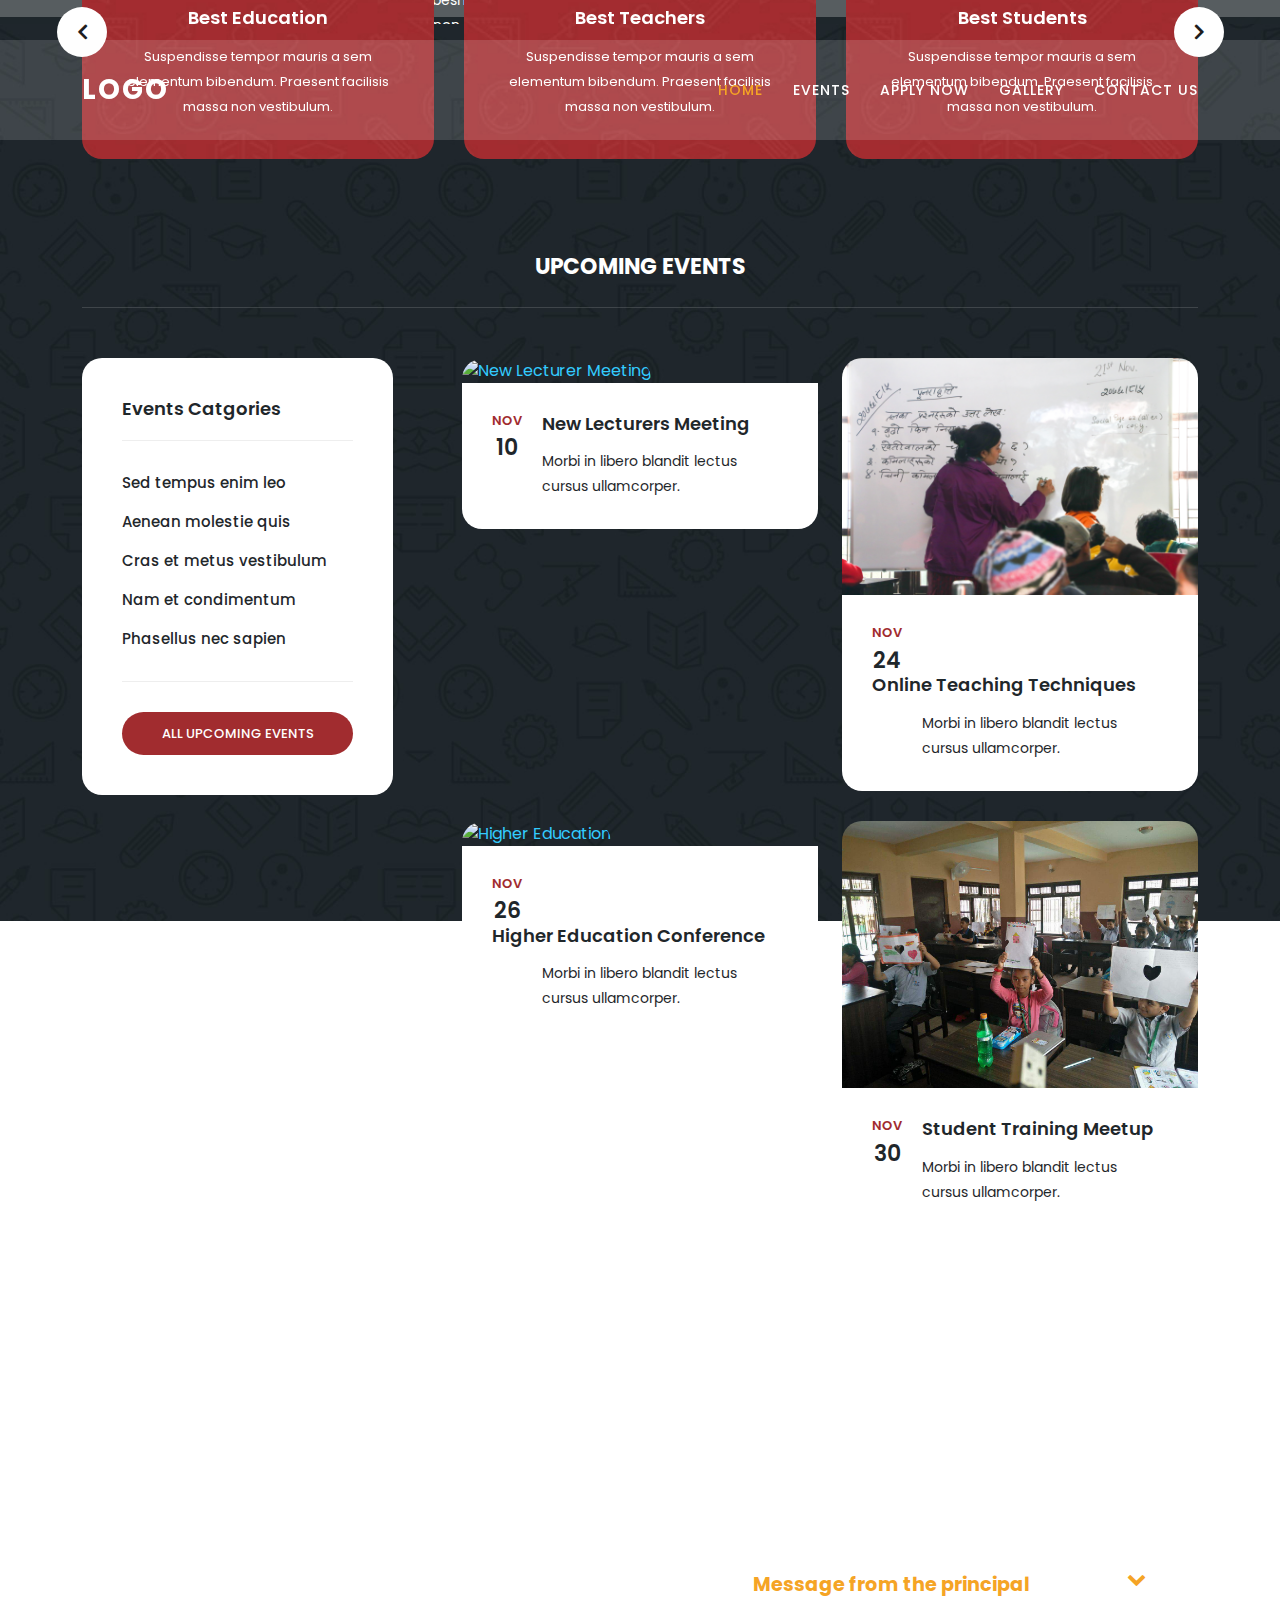
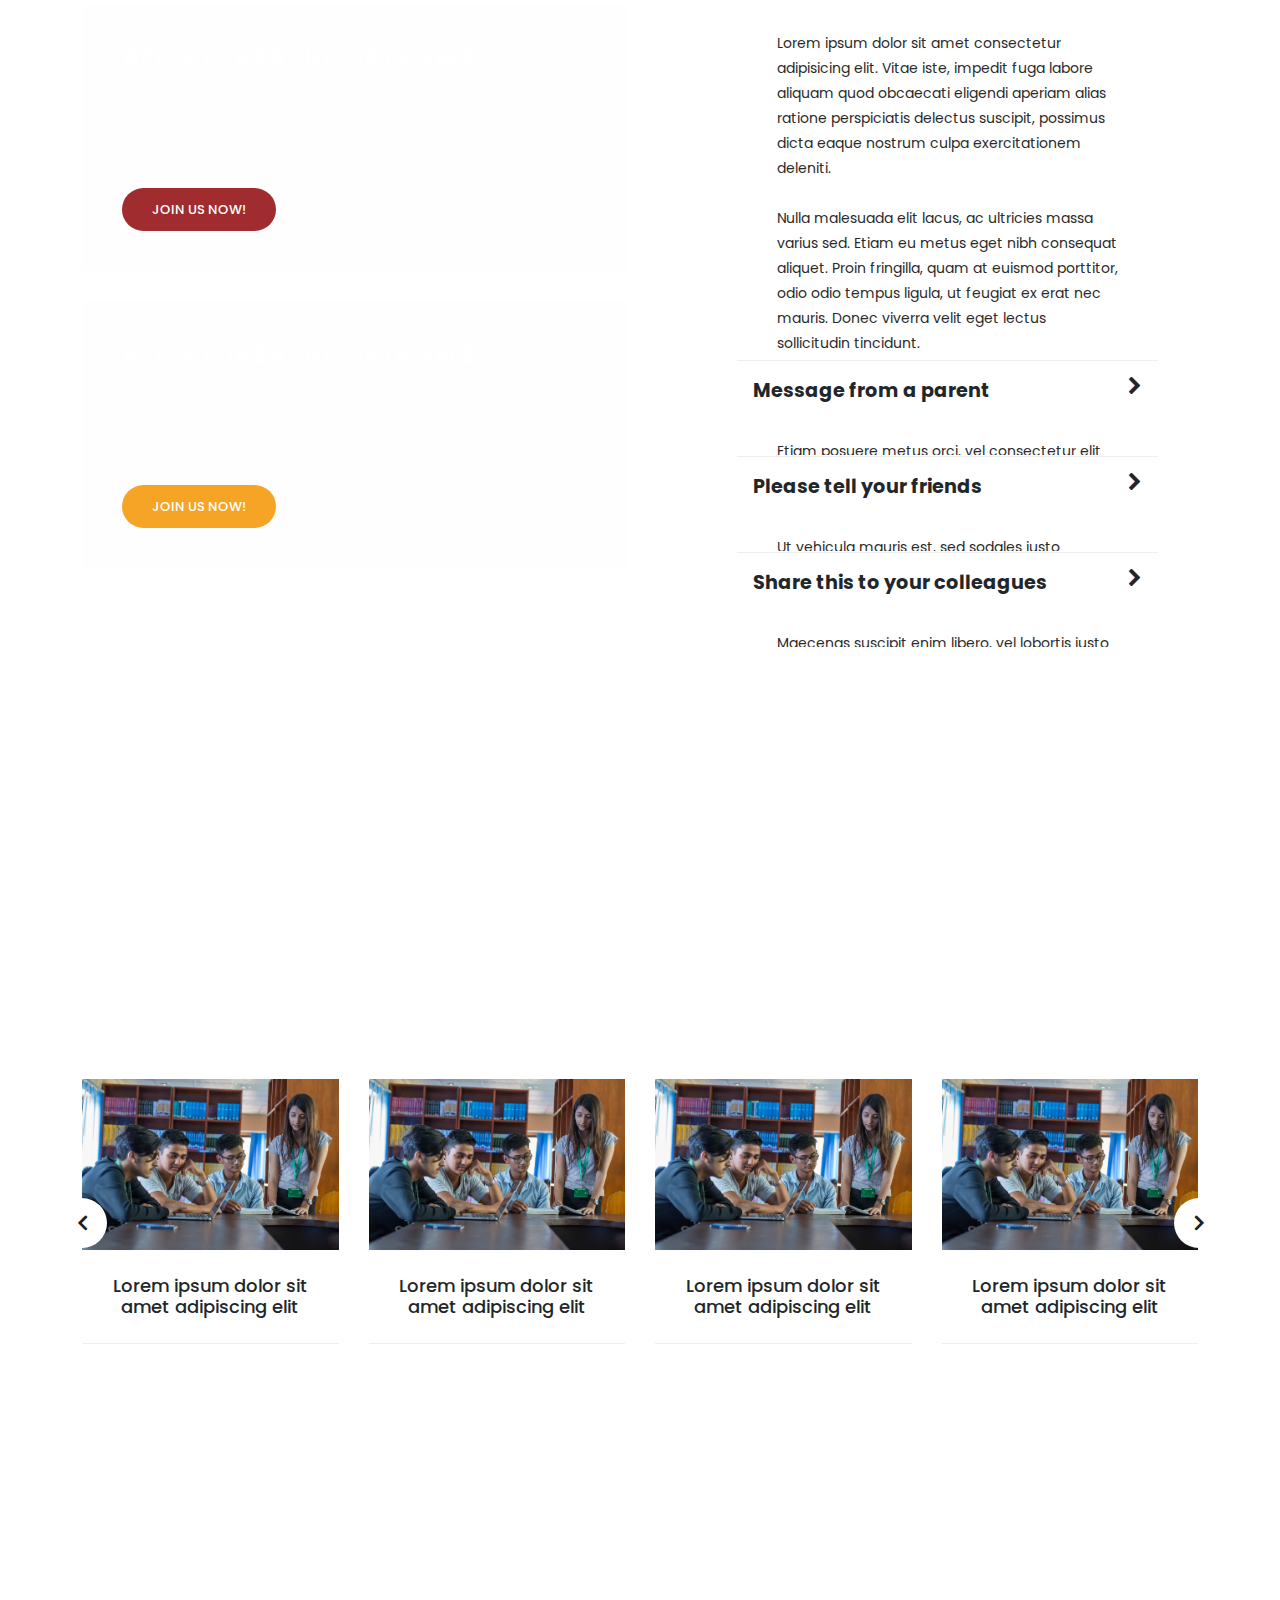
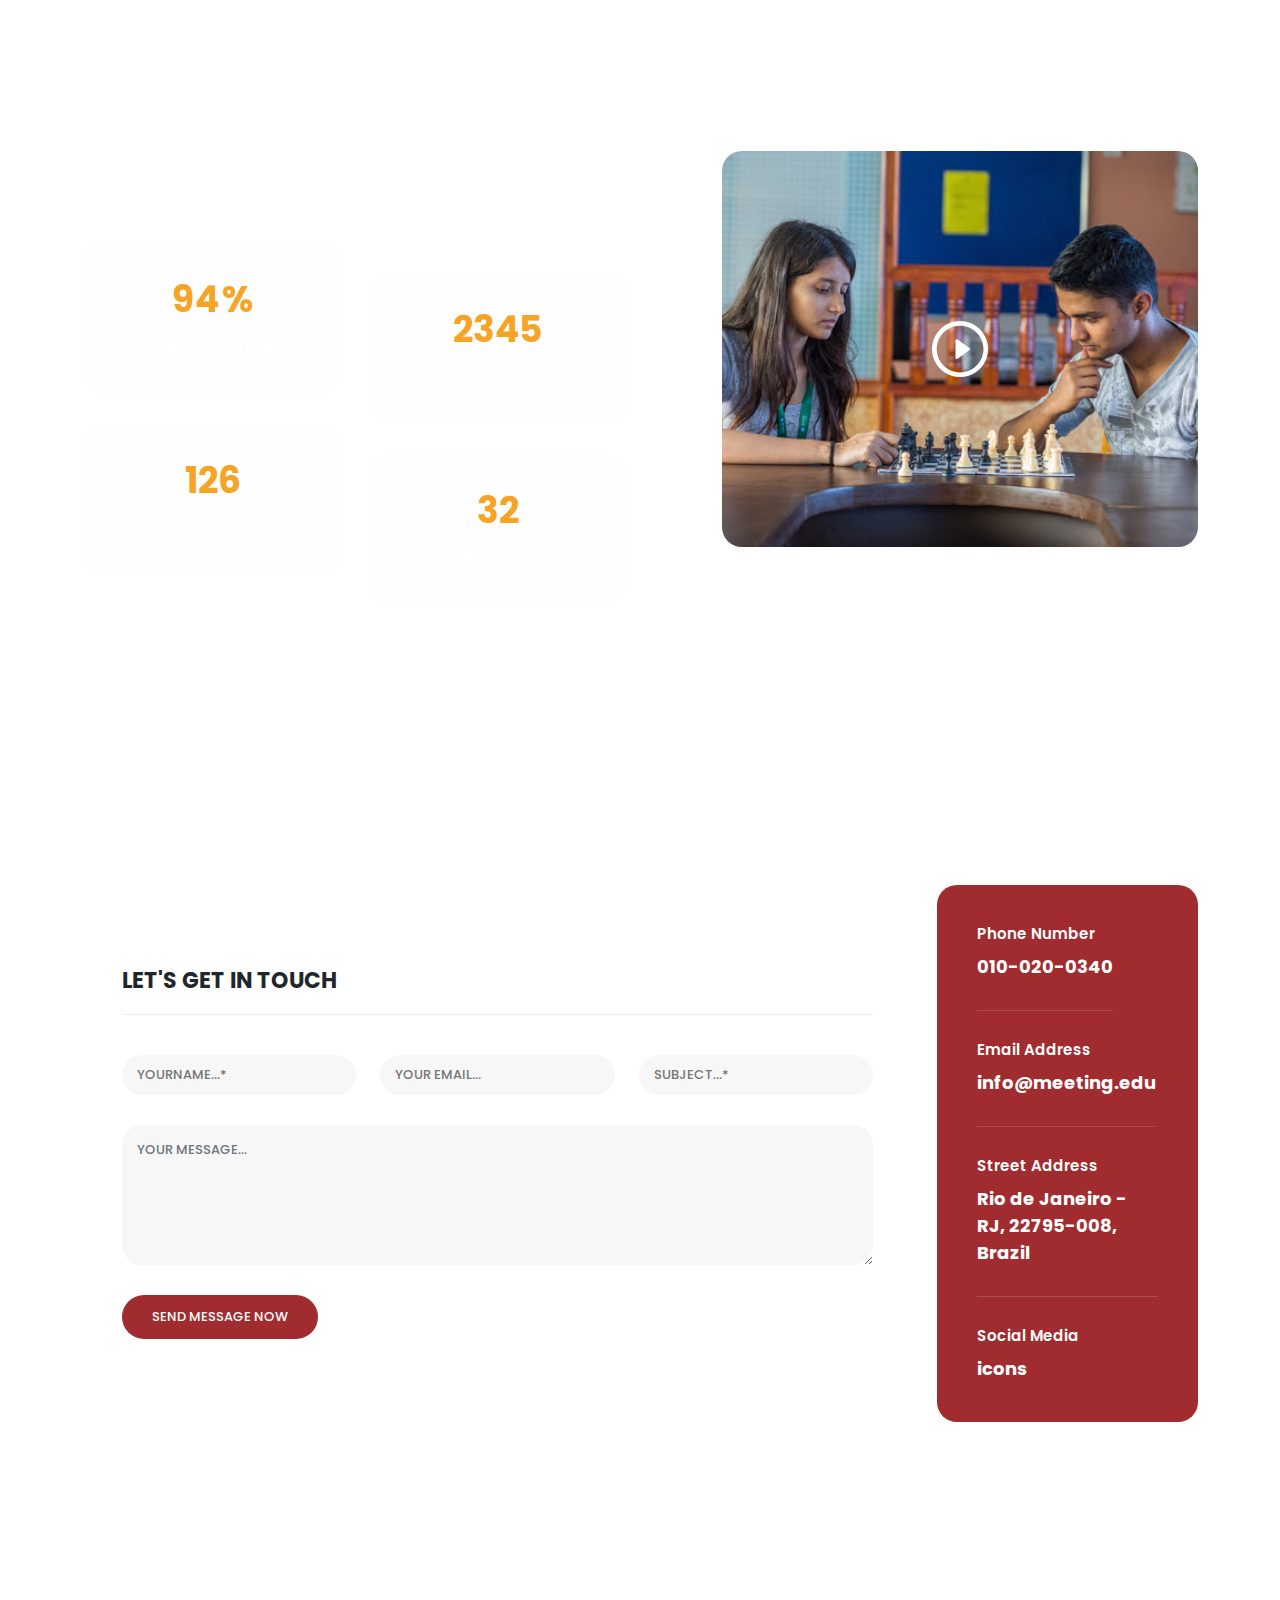
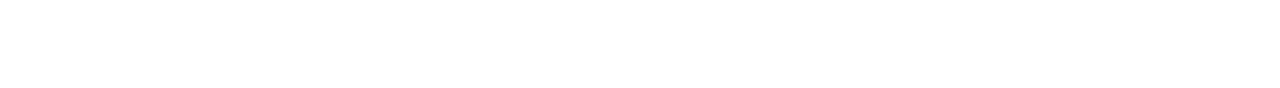
==== index.html @ fd8f4a3f "first commit" ====
<!DOCTYPE html>
<html lang="en">

<head>

  <meta charset="utf-8">
  <meta name="viewport" content="width=device-width, initial-scale=1, shrink-to-fit=no">
  <meta name="description" content="">
  <meta name="author" content="TemplateMo">
  <link href="https://fonts.googleapis.com/css?family=Poppins:100,200,300,400,500,600,700,800,900" rel="stylesheet">

  <title>Index</title>

  <!-- Bootstrap core CSS -->
  <link href="vendor/bootstrap/css/bootstrap.min.css" rel="stylesheet">


  <!-- Additional CSS Files -->
  <link rel="stylesheet" href="assets/css/fontawesome.css">
  <link rel="stylesheet" href="assets/css/templatemo-edu-meeting.css">
  <link rel="stylesheet" href="assets/css/owl.css">
  <link rel="stylesheet" href="assets/css/lightbox.css">

</head>

<body>

  <!-- ***** Header Area Start ***** -->
  <header class="header-area header-sticky">
    <div class="container">
      <div class="row">
        <div class="col-12">
          <nav class="main-nav">
            <!-- ***** Logo Start ***** -->
            <a href="index.html" class="logo">
              LOGO
            </a>
            <!-- ***** Logo End ***** -->
            <!-- ***** Menu Start ***** -->
            <ul class="nav">
              <li class="scroll-to-section"><a href="#top" class="active">Home</a></li>
              <li><a href="meetings.html">Events</a></li>
              <li class="scroll-to-section"><a href="#apply">Apply Now</a></li>
              <!-- <li class="has-sub">
                <a href="javascript:void(0)">Pages</a>
                <ul class="sub-menu">
                  <li><a href="meetings.html">Upcoming Events</a></li>
                  <li><a href="meeting-details.html">Meeting Details</a></li>
                </ul>
              </li> -->
              <li class="scroll-to-section"><a href="#gallery">Gallery</a></li>
              <li class="scroll-to-section"><a href="#contact">Contact Us</a></li>
            </ul>
            <a class='menu-trigger'>
              <span>Menu</span>
            </a>
            <!-- ***** Menu End ***** -->
          </nav>
        </div>
      </div>
    </div>
  </header>
  <!-- ***** Header Area End ***** -->

  <!-- ***** Main Banner Area Start ***** -->
  <section class="section main-banner" id="top" data-section="section1">
    <img src="assets/images/meeting-01.jpg" alt="">
    <!-- <video autoplay muted loop id="bg-video">
      <source src="assets/images/course-video.mp4" type="video/mp4" />
    </video> -->

    <div class="video-overlay header-text">
      <div class="container">
        <div class="row">
          <div class="col-lg-12">
            <div class="caption">
              <h6>Hello Students</h6>
              <h2>Welcome to Machchhindra School</h2>
              <p>Machchhindra school has participated in the SLC examination in the year 2036
                with 21 students as one of the oldest school Dhunibeshi Municipality, Khanikhola area. With the
                collection of donation as cash and non cash from the public in the
                starting days,this school now runs from ECD class to class 12 standing in own
                height.</p>
              <div class="main-button-red">
                <div class="scroll-to-section"><a href="#contact">Join Us Now!</a></div>
              </div>
            </div>
          </div>
        </div>
      </div>
    </div>
  </section>
  <!-- ***** Main Banner Area End ***** -->

  <section class="services">
    <div class="container">
      <div class="row">
        <div class="col-lg-12">
          <div class="owl-service-item owl-carousel">

            <div class="item">
              <div class="icon">
                <img src="assets/images/service-icon-01.png" alt="">
              </div>
              <div class="down-content">
                <h4>Best Education</h4>
                <p>Suspendisse tempor mauris a sem elementum bibendum. Praesent facilisis massa non vestibulum.</p>
              </div>
            </div>

            <div class="item">
              <div class="icon">
                <img src="assets/images/service-icon-02.png" alt="">
              </div>
              <div class="down-content">
                <h4>Best Teachers</h4>
                <p>Suspendisse tempor mauris a sem elementum bibendum. Praesent facilisis massa non vestibulum.</p>
              </div>
            </div>

            <div class="item">
              <div class="icon">
                <img src="assets/images/service-icon-03.png" alt="">
              </div>
              <div class="down-content">
                <h4>Best Students</h4>
                <p>Suspendisse tempor mauris a sem elementum bibendum. Praesent facilisis massa non vestibulum.</p>
              </div>
            </div>

            <div class="item">
              <div class="icon">
                <img src="assets/images/service-icon-02.png" alt="">
              </div>
              <div class="down-content">
                <h4>Online Meeting</h4>
                <p>Suspendisse tempor mauris a sem elementum bibendum. Praesent facilisis massa non vestibulum.</p>
              </div>
            </div>

            <div class="item">
              <div class="icon">
                <img src="assets/images/service-icon-03.png" alt="">
              </div>
              <div class="down-content">
                <h4>Best Networking</h4>
                <p>Suspendisse tempor mauris a sem elementum bibendum. Praesent facilisis massa non vestibulum.</p>
              </div>
            </div>

          </div>
        </div>
      </div>
    </div>
  </section>

  <section class="upcoming-meetings" id="events">
    <div class="container">
      <div class="row">
        <div class="col-lg-12">
          <div class="section-heading">
            <h2>Upcoming Events</h2>
          </div>
        </div>
        <div class="col-lg-4">
          <div class="categories">
            <h4>Events Catgories</h4>
            <ul>
              <li><a href="#">Sed tempus enim leo</a></li>
              <li><a href="#">Aenean molestie quis</a></li>
              <li><a href="#">Cras et metus vestibulum</a></li>
              <li><a href="#">Nam et condimentum</a></li>
              <li><a href="#">Phasellus nec sapien</a></li>
            </ul>
            <div class="main-button-red">
              <a href="meetings.html">All Upcoming Events</a>
            </div>
          </div>
        </div>
        <div class="col-lg-8">
          <div class="row">
            <div class="col-lg-6">
              <div class="meeting-item">
                <div class="thumb">
                  <a href="meeting-details.html"><img src="assets/images/meeting-01.jpg" alt="New Lecturer Meeting"></a>
                </div>
                <div class="down-content">
                  <div class="date">
                    <h6>Nov <span>10</span></h6>
                  </div>
                  <a href="meeting-details.html">
                    <h4>New Lecturers Meeting</h4>
                  </a>
                  <p>Morbi in libero blandit lectus<br>cursus ullamcorper.</p>
                </div>
              </div>
            </div>
            <div class="col-lg-6">
              <div class="meeting-item">
                <div class="thumb">
                  <a href="meeting-details.html"><img src="assets/images/meeting-02.jpg" alt="Online Teaching"></a>
                </div>
                <div class="down-content">
                  <div class="date">
                    <h6>Nov <span>24</span></h6>
                  </div>
                  <a href="meeting-details.html">
                    <h4>Online Teaching Techniques</h4>
                  </a>
                  <p>Morbi in libero blandit lectus<br>cursus ullamcorper.</p>
                </div>
              </div>
            </div>
            <div class="col-lg-6">
              <div class="meeting-item">
                <div class="thumb">
                  <a href="meeting-details.html"><img src="assets/images/meeting-03.jpg" alt="Higher Education"></a>
                </div>
                <div class="down-content">
                  <div class="date">
                    <h6>Nov <span>26</span></h6>
                  </div>
                  <a href="meeting-details.html">
                    <h4>Higher Education Conference</h4>
                  </a>
                  <p>Morbi in libero blandit lectus<br>cursus ullamcorper.</p>
                </div>
              </div>
            </div>
            <div class="col-lg-6">
              <div class="meeting-item">
                <div class="thumb">

                  <a href="meeting-details.html"><img src="assets/images/meeting-04.jpg" alt="Student Training"></a>
                </div>
                <div class="down-content">
                  <div class="date">
                    <h6>Nov <span>30</span></h6>
                  </div>
                  <a href="meeting-details.html">
                    <h4>Student Training Meetup</h4>
                  </a>
                  <p>Morbi in libero blandit lectus<br>cursus ullamcorper.</p>
                </div>
              </div>
            </div>
          </div>
        </div>
      </div>
    </div>
  </section>

  <section class="apply-now" id="apply">
    <div class="container">
      <div class="row">
        <div class="col-lg-6 align-self-center">
          <div class="row">
            <div class="col-lg-12">
              <div class="item">
                <h3>APPLY FOR BACHELOR DEGREE</h3>
                <p>Lorem ipsum dolor sit amet consectetur adipisicing elit. Officiis optio nostrum animi fugit. Non
                  doloremque nihil alias odit ducimus itaque, quasi eveniet commodi asperiores quam </p>
                <div class="main-button-red">
                  <div class="scroll-to-section"><a href="#contact">Join Us Now!</a></div>
                </div>
              </div>
            </div>
            <div class="col-lg-12">
              <div class="item">
                <h3>APPLY FOR BACHELOR DEGREE</h3>
                <p>Lorem ipsum dolor sit amet consectetur adipisicing elit. Officiis optio nostrum animi fugit. Non
                  doloremque nihil alias odit ducimus itaque, quasi eveniet commodi asperiores quam</p>
                <div class="main-button-yellow">
                  <div class="scroll-to-section"><a href="#contact">Join Us Now!</a></div>
                </div>
              </div>
            </div>
          </div>
        </div>
        <div class="col-lg-6">
          <div class="accordions is-first-expanded">
            <article class="accordion">
              <div class="accordion-head">
                <span>Message from the principal</span>
                <span class="icon">
                  <i class="icon fa fa-chevron-right"></i>
                </span>
              </div>
              <div class="accordion-body">
                <div class="content">
                  <p>Lorem ipsum dolor sit amet consectetur adipisicing elit. Vitae iste, impedit fuga labore aliquam
                    quod obcaecati eligendi aperiam alias ratione perspiciatis delectus suscipit, possimus dicta eaque
                    nostrum culpa exercitationem deleniti.<br><br>
                    Nulla malesuada elit lacus, ac ultricies massa varius sed. Etiam eu metus eget nibh consequat
                    aliquet. Proin fringilla, quam at euismod porttitor, odio odio tempus ligula, ut feugiat ex erat nec
                    mauris. Donec viverra velit eget lectus sollicitudin tincidunt.
                  </p>
                </div>
              </div>
            </article>
            <article class="accordion">
              <div class="accordion-head">
                <span>Message from a parent</span>
                <span class="icon">
                  <i class="icon fa fa-chevron-right"></i>
                </span>
              </div>
              <div class="accordion-body">
                <div class="content">
                  <p>Etiam posuere metus orci, vel consectetur elit imperdiet eu. Cras ipsum magna, maximus at semper
                    sit amet, eleifend eget neque. Nunc facilisis quam purus, sed vulputate augue interdum vitae.
                    Aliquam a elit massa.</p>
                </div>
              </div>
            </article>
            <article class="accordion">
              <div class="accordion-head">
                <span>Please tell your friends</span>
                <span class="icon">
                  <i class="icon fa fa-chevron-right"></i>
                </span>
              </div>
              <div class="accordion-body">
                <div class="content">
                  <p>Ut vehicula mauris est, sed sodales justo rhoncus eu. Morbi porttitor quam velit, at ullamcorper
                    justo suscipit sit amet. Quisque at suscipit mi, non efficitur velit.<br><br>
                    Cras et tortor semper, placerat eros sit amet, porta est. Mauris porttitor sapien et quam volutpat
                    luctus. Nullam sodales ipsum ac neque ultricies varius.</p>
                </div>
              </div>
            </article>
            <article class="accordion last-accordion">
              <div class="accordion-head">
                <span>Share this to your colleagues</span>
                <span class="icon">
                  <i class="icon fa fa-chevron-right"></i>
                </span>
              </div>
              <div class="accordion-body">
                <div class="content">
                  <p>Maecenas suscipit enim libero, vel lobortis justo condimentum id. Interdum et malesuada fames ac
                    ante ipsum primis in faucibus.<br><br>
                    Sed eleifend metus sit amet magna tristique, posuere laoreet arcu semper. Nulla pellentesque ut
                    tortor sit amet maximus. In eu libero ullamcorper, semper nisi quis, convallis nisi.</p>
                </div>
              </div>
            </article>
          </div>
        </div>
      </div>
    </div>
  </section>

  <section class="our-courses" id="gallery">
    <div class="container">
      <div class="row">
        <div class="col-lg-12">
          <div class="section-heading">
            <h2>Gallery</h2>
          </div>
        </div>
        <div class="col-lg-12">
          <div class="owl-courses-item owl-carousel">
            <div class="item">
              <img src="assets/images/course-01.jpg" alt="Course One">
              <div class="down-content">
                <h4>Lorem ipsum dolor sit amet adipiscing elit</h4>
              </div>
            </div>
            <div class="item">
              <img src="assets/images/course-02.jpg" alt="Course Two">
              <div class="down-content">
                <h4>Lorem ipsum dolor sit amet adipiscing elit</h4>

              </div>
            </div>
            <div class="item">
              <img src="assets/images/course-03.jpg" alt="">
              <div class="down-content">
                <h4>Lorem ipsum dolor sit amet adipiscing elit</h4>

              </div>
            </div>
            <div class="item">
              <img src="assets/images/course-04.jpg" alt="">
              <div class="down-content">
                <h4>Lorem ipsum dolor sit amet adipiscing elit</h4>

              </div>
            </div>
            <div class="item">
              <img src="assets/images/course-01.jpg" alt="">
              <div class="down-content">
                <h4>Lorem ipsum dolor sit amet adipiscing elit</h4>

              </div>
            </div>
            <div class="item">
              <img src="assets/images/course-02.jpg" alt="">
              <div class="down-content">
                <h4>Lorem ipsum dolor sit amet adipiscing elit</h4>

              </div>
            </div>
            <div class="item">
              <img src="assets/images/course-03.jpg" alt="">
              <div class="down-content">
                <h4>Lorem ipsum dolor sit amet adipiscing elit</h4>

              </div>
            </div>
            <div class="item">
              <img src="assets/images/course-04.jpg" alt="">
              <div class="down-content">
                <h4>Lorem ipsum dolor sit amet adipiscing elit</h4>

              </div>
            </div>
            <div class="item">
              <img src="assets/images/course-01.jpg" alt="">
              <div class="down-content">
                <h4>Lorem ipsum dolor sit amet adipiscing elit</h4>

              </div>
            </div>
            <div class="item">
              <img src="assets/images/course-02.jpg" alt="">
              <div class="down-content">
                <h4>Lorem ipsum dolor sit amet adipiscing elit</h4>

              </div>
            </div>
            <div class="item">
              <img src="assets/images/course-03.jpg" alt="">
              <div class="down-content">
                <h4>Lorem ipsum dolor sit amet adipiscing elit</h4>

              </div>
            </div>
            <div class="item">
              <img src="assets/images/course-04.jpg" alt="">
              <div class="down-content">
                <h4>Lorem ipsum dolor sit amet adipiscing elit</h4>

              </div>
            </div>
          </div>
        </div>
      </div>
    </div>
  </section>

  <section class="our-facts">
    <div class="container">
      <div class="row">
        <div class="col-lg-6">
          <div class="row">
            <div class="col-lg-12">
              <h2>A Few Facts About Our School</h2>
            </div>
            <div class="col-lg-6">
              <div class="row">
                <div class="col-12">
                  <div class="count-area-content percentage">
                    <div class="count-digit">94</div>
                    <div class="count-title">Succesed Students</div>
                  </div>
                </div>
                <div class="col-12">
                  <div class="count-area-content">
                    <div class="count-digit">126</div>
                    <div class="count-title">Current Teachers</div>
                  </div>
                </div>
              </div>
            </div>
            <div class="col-lg-6">
              <div class="row">
                <div class="col-12">
                  <div class="count-area-content new-students">
                    <div class="count-digit">2345</div>
                    <div class="count-title">New Students</div>
                  </div>
                </div>
                <div class="col-12">
                  <div class="count-area-content">
                    <div class="count-digit">32</div>
                    <div class="count-title">Awards</div>
                  </div>
                </div>
              </div>
            </div>
          </div>
        </div>
        <div class="col-lg-6 align-self-center">
          <div class="video">
            <a href="https://www.youtube.com/watch?v=HndV87XpkWg" target="_blank"><img src="assets/images/play-icon.png"
                alt=""></a>
          </div>
        </div>
      </div>
    </div>
  </section>

  <section class="contact-us" id="contact">
    <div class="container">
      <div class="row">
        <div class="col-lg-9 align-self-center">
          <div class="row">
            <div class="col-lg-12">
              <form id="contact" action="" method="post">
                <div class="row">
                  <div class="col-lg-12">
                    <h2>Let's get in touch</h2>
                  </div>
                  <div class="col-lg-4">
                    <fieldset>
                      <input name="name" type="text" id="name" placeholder="YOURNAME...*" required="">
                    </fieldset>
                  </div>
                  <div class="col-lg-4">
                    <fieldset>
                      <input name="email" type="text" id="email" pattern="[^ @]*@[^ @]*" placeholder="YOUR EMAIL..."
                        required="">
                    </fieldset>
                  </div>
                  <div class="col-lg-4">
                    <fieldset>
                      <input name="subject" type="text" id="subject" placeholder="SUBJECT...*" required="">
                    </fieldset>
                  </div>
                  <div class="col-lg-12">
                    <fieldset>
                      <textarea name="message" type="text" class="form-control" id="message"
                        placeholder="YOUR MESSAGE..." required=""></textarea>
                    </fieldset>
                  </div>
                  <div class="col-lg-12">
                    <fieldset>
                      <button type="submit" id="form-submit" class="button">SEND MESSAGE NOW</button>
                    </fieldset>
                  </div>
                </div>
              </form>
            </div>
          </div>
        </div>
        <div class="col-lg-3">
          <div class="right-info">
            <ul>
              <li>
                <h6>Phone Number</h6>
                <span>010-020-0340</span>
              </li>
              <li>
                <h6>Email Address</h6>
                <span>info@meeting.edu</span>
              </li>
              <li>
                <h6>Street Address</h6>
                <span>Rio de Janeiro - RJ, 22795-008, Brazil</span>
              </li>
              <li>
                <h6>Social Media</h6>
                <span>icons</span>
              </li>
            </ul>
          </div>
        </div>
      </div>
    </div>
    <div class="footer">
      <p>Copyright © 2022 Edu Meeting Co.
      </p>
    </div>
  </section>

  <!-- Scripts -->
  <!-- Bootstrap core JavaScript -->
  <script src="vendor/jquery/jquery.min.js"></script>
  <script src="vendor/bootstrap/js/bootstrap.bundle.min.js"></script>

  <script src="assets/js/isotope.min.js"></script>
  <script src="assets/js/owl-carousel.js"></script>
  <script src="assets/js/lightbox.js"></script>
  <script src="assets/js/tabs.js"></script>
  <script src="assets/js/video.js"></script>
  <script src="assets/js/slick-slider.js"></script>
  <script src="assets/js/custom.js"></script>
  <script>
    //according to loftblog tut
    $('.nav li:first').addClass('active');

    var showSection = function showSection(section, isAnimate) {
      var
        direction = section.replace(/#/, ''),
        reqSection = $('.section').filter('[data-section="' + direction + '"]'),
        reqSectionPos = reqSection.offset().top - 0;

      if (isAnimate) {
        $('body, html').animate({
          scrollTop: reqSectionPos
        },
          800);
      } else {
        $('body, html').scrollTop(reqSectionPos);
      }

    };

    var checkSection = function checkSection() {
      $('.section').each(function () {
        var
          $this = $(this),
          topEdge = $this.offset().top - 80,
          bottomEdge = topEdge + $this.height(),
          wScroll = $(window).scrollTop();
        if (topEdge < wScroll && bottomEdge > wScroll) {
          var
            currentId = $this.data('section'),
            reqLink = $('a').filter('[href*=\\#' + currentId + ']');
          reqLink.closest('li').addClass('active').
            siblings().removeClass('active');
        }
      });
    };

    $('.main-menu, .responsive-menu, .scroll-to-section').on('click', 'a', function (e) {
      e.preventDefault();
      showSection($(this).attr('href'), true);
    });

    $(window).scroll(function () {
      checkSection();
    });
  </script>
</body>

</body>

</html>
---- assets/css/templatemo-edu-meeting.css ----
/*

TemplateMo 569 Edu Meeting

https://templatemo.com/tm-569-edu-meeting

*/

/* ---------------------------------------------
Table of contents
------------------------------------------------
01. font & reset css
02. reset
03. global styles
04. header
05. banner
06. features
07. testimonials
08. contact
09. footer
10. preloader
11. search
12. portfolio

--------------------------------------------- */
/* 
---------------------------------------------
font & reset css
--------------------------------------------- 
*/
@import url("https://fonts.googleapis.com/css?family=Poppins:100,200,300,400,500,600,700,800,900");

/* 
---------------------------------------------
reset
--------------------------------------------- 
*/
html, body, div, span, applet, object, iframe, h1, h2, h3, h4, h5, h6, p, blockquote, div pre, a, abbr, acronym, address, big, cite, code, del, dfn, em, font, img, ins, kbd, q,
s, samp, small, strike, strong, sub, sup, tt, var, b, u, i, center, dl, dt, dd, ol, ul, li,
figure, header, nav, section, article, aside, footer, figcaption {
  margin: 0;
  padding: 0;
  border: 0;
  outline: 0;
}

.clearfix:after {
  content: ".";
  display: block;
  clear: both;
  visibility: hidden;
  line-height: 0;
  height: 0;
}

.clearfix {
  display: inline-block;
}

html[xmlns] .clearfix {
  display: block;
}

* html .clearfix {
  height: 1%;
}

ul, li {
  padding: 0;
  margin: 0;
  list-style: none;
}

header, nav, section, article, aside, footer, hgroup {
  display: block;
}

* {
  box-sizing: border-box;
}

html, body {
  font-family: 'Poppins', sans-serif;
  font-weight: 400;
  background-color: #fff;
  font-size: 16px;
  -ms-text-size-adjust: 100%;
  -webkit-font-smoothing: antialiased;
  -moz-osx-font-smoothing: grayscale;
}

a {
  text-decoration: none !important;
  color: #3CF;
}

a:hover {
  color: #FC3;
}

h1, h2, h3, h4, h5, h6 {
  margin-top: 0px;
  margin-bottom: 0px;
}

ul {
  margin-bottom: 0px;
}

p {
  font-size: 14px;
  line-height: 25px;
  color: #2a2a2a;
}

img {
  width: 100%;
  overflow: hidden;
}

/* 
---------------------------------------------
global styles
--------------------------------------------- 
*/
html,
body {
  background: #fff;
  font-family: 'Poppins', sans-serif;
}

::selection {
  background: #f5a425;
  color: #fff;
}

::-moz-selection {
  background: #f5a425;
  color: #fff;
}

@media (max-width: 991px) {
  html, body {
    overflow-x: hidden;
  }

  .mobile-top-fix {
    margin-top: 30px;
    margin-bottom: 0px;
  }

  .mobile-bottom-fix {
    margin-bottom: 30px;
  }

  .mobile-bottom-fix-big {
    margin-bottom: 60px;
  }
}

.main-button-red a {
  font-size: 13px;
  color: #fff;
  background-color: #a12c2f;
  padding: 12px 30px;
  display: inline-block;
  border-radius: 22px;
  font-weight: 500;
  text-transform: uppercase;
  transition: all .3s;
}

.main-button-red a:hover {
  opacity: 0.9;
}

.main-button-yellow a {
  font-size: 13px;
  color: #fff;
  background-color: #f5a425;
  padding: 12px 30px;
  display: inline-block;
  border-radius: 22px;
  font-weight: 500;
  text-transform: uppercase;
  transition: all .3s;
}

.main-button-yellow a:hover {
  opacity: 0.9;
}

.section-heading h2 {
  line-height: 40px;
  margin-top: 0px;
  margin-bottom: 50px;
  padding-bottom: 20px;
  border-bottom: 1px solid rgba(250, 250, 250, 0.15);
  font-size: 22px;
  font-weight: 700;
  text-transform: uppercase;
  color: #fff;
}


/* 
---------------------------------------------
header
--------------------------------------------- 
*/

.sub-header {
  background-color: #1f272b;
  position: relative;
  z-index: 1111;
}

.sub-header .left-content p {
  color: #fff;
  padding: 8px 0px;
  font-size: 13px;
}

.sub-header .right-icons {
  text-align: right;
  padding: 8px 0px;
}

.sub-header .right-icons ul li {
  display: inline-block;
  margin-left: 15px;
}

.sub-header .right-icons ul li a {
  color: #fff;
  font-size: 14px;
  transition: all .3s;
}

.sub-header .right-icons ul li a:hover {
  color: #f5a425;
}

.sub-header .left-content p em {
  font-style: normal;
  color: #f5a425;
}

.background-header {
  background-color: #fff !important;
  height: 80px !important;
  position: fixed !important;
  top: 0 !important;
  left: 0;
  right: 0;
  box-shadow: 0px 0px 10px rgba(0, 0, 0, 0.15) !important;
}

.background-header .main-nav .nav li a {
  color: #1e1e1e !important;
}

.background-header .logo,
.background-header .main-nav .nav li a {
  color: #1e1e1e !important;
}

.background-header .main-nav .nav li:hover a {
  color: #fb5849 !important;
}

.background-header .nav li a.active {
  color: #fb5849 !important;
}

.header-area {
  background-color: rgba(250, 250, 250, 0.15);
  position: absolute;
  top: 40px;
  left: 0;
  right: 0;
  z-index: 100;
  -webkit-transition: all .5s ease 0s;
  -moz-transition: all .5s ease 0s;
  -o-transition: all .5s ease 0s;
  transition: all .5s ease 0s;
}

.header-area .main-nav {
  min-height: 80px;
  background: transparent;
}

.header-area .main-nav .logo {
  line-height: 100px;
  color: #fff;
  font-size: 28px;
  font-weight: 700;
  text-transform: uppercase;
  letter-spacing: 2px;
  float: left;
  -webkit-transition: all 0.3s ease 0s;
  -moz-transition: all 0.3s ease 0s;
  -o-transition: all 0.3s ease 0s;
  transition: all 0.3s ease 0s;
}

.background-header .main-nav .logo {
  line-height: 75px;
}

.background-header .nav {
  margin-top: 20px !important;
}

.header-area .main-nav .nav {
  float: right;
  margin-top: 30px;
  margin-right: 0px;
  background-color: transparent;
  -webkit-transition: all 0.3s ease 0s;
  -moz-transition: all 0.3s ease 0s;
  -o-transition: all 0.3s ease 0s;
  transition: all 0.3s ease 0s;
  position: relative;
  z-index: 999;
}

.header-area .main-nav .nav li {
  padding-left: 15px;
  padding-right: 15px;
}

.header-area .main-nav .nav li:last-child {
  padding-right: 0px;
}

.header-area .main-nav .nav li a {
  display: block;
  font-weight: 500;
  font-size: 14px;
  text-transform: uppercase;
  color: #fff;
  -webkit-transition: all 0.3s ease 0s;
  -moz-transition: all 0.3s ease 0s;
  -o-transition: all 0.3s ease 0s;
  transition: all 0.3s ease 0s;
  height: 40px;
  line-height: 40px;
  border: transparent;
  letter-spacing: 1px;
}

.header-area .main-nav .nav li:hover a,
.header-area .main-nav .nav li a.active {
  color: #f5a425 !important;
}

.background-header .main-nav .nav li:hover a,
.background-header .main-nav .nav li a.active {
  color: #f5a425 !important;
  opacity: 1;
}

.header-area .main-nav .nav li.has-sub {
  position: relative;
  padding-right: 15px;
}

.header-area .main-nav .nav li.has-sub:after {
  font-family: FontAwesome;
  content: "\f107";
  font-size: 12px;
  color: #fff;
  position: absolute;
  right: 5px;
  top: 12px;
}

.background-header .main-nav .nav li.has-sub:after {
  color: #1e1e1e;
}

.header-area .main-nav .nav li.has-sub ul.sub-menu {
  position: absolute;
  width: 200px;
  box-shadow: 0 2px 28px 0 rgba(0, 0, 0, 0.06);
  overflow: hidden;
  top: 40px;
  opacity: 0;
  transition: all .3s;
  transform: translateY(+2em);
  visibility: hidden;
  z-index: -1;
}

.header-area .main-nav .nav li.has-sub ul.sub-menu li {
  margin-left: 0px;
  padding-left: 0px;
  padding-right: 0px;
}

.header-area .main-nav .nav li.has-sub ul.sub-menu li a {
  opacity: 1;
  display: block;
  background: #f7f7f7;
  color: #2a2a2a !important;
  padding-left: 20px;
  height: 40px;
  line-height: 40px;
  -webkit-transition: all 0.3s ease 0s;
  -moz-transition: all 0.3s ease 0s;
  -o-transition: all 0.3s ease 0s;
  transition: all 0.3s ease 0s;
  position: relative;
  font-size: 13px;
  font-weight: 400;
  border-bottom: 1px solid #eee;
}

.header-area .main-nav .nav li.has-sub ul li a:hover {
  background: #fff;
  color: #f5a425 !important;
  padding-left: 25px;
}

.header-area .main-nav .nav li.has-sub ul li a:hover:before {
  width: 3px;
}

.header-area .main-nav .nav li.has-sub:hover ul.sub-menu {
  visibility: visible;
  opacity: 1;
  z-index: 1;
  transform: translateY(0%);
  transition-delay: 0s, 0s, 0.3s;
}

.header-area .main-nav .menu-trigger {
  cursor: pointer;
  display: block;
  position: absolute;
  top: 33px;
  width: 32px;
  height: 40px;
  text-indent: -9999em;
  z-index: 99;
  right: 40px;
  display: none;
}

.background-header .main-nav .menu-trigger {
  top: 23px;
}

.header-area .main-nav .menu-trigger span,
.header-area .main-nav .menu-trigger span:before,
.header-area .main-nav .menu-trigger span:after {
  -moz-transition: all 0.4s;
  -o-transition: all 0.4s;
  -webkit-transition: all 0.4s;
  transition: all 0.4s;
  background-color: #1e1e1e;
  display: block;
  position: absolute;
  width: 30px;
  height: 2px;
  left: 0;
}

.background-header .main-nav .menu-trigger span,
.background-header .main-nav .menu-trigger span:before,
.background-header .main-nav .menu-trigger span:after {
  background-color: #1e1e1e;
}

.header-area .main-nav .menu-trigger span:before,
.header-area .main-nav .menu-trigger span:after {
  -moz-transition: all 0.4s;
  -o-transition: all 0.4s;
  -webkit-transition: all 0.4s;
  transition: all 0.4s;
  background-color: #1e1e1e;
  display: block;
  position: absolute;
  width: 30px;
  height: 2px;
  left: 0;
  width: 75%;
}

.background-header .main-nav .menu-trigger span:before,
.background-header .main-nav .menu-trigger span:after {
  background-color: #1e1e1e;
}

.header-area .main-nav .menu-trigger span:before,
.header-area .main-nav .menu-trigger span:after {
  content: "";
}

.header-area .main-nav .menu-trigger span {
  top: 16px;
}

.header-area .main-nav .menu-trigger span:before {
  -moz-transform-origin: 33% 100%;
  -ms-transform-origin: 33% 100%;
  -webkit-transform-origin: 33% 100%;
  transform-origin: 33% 100%;
  top: -10px;
  z-index: 10;
}

.header-area .main-nav .menu-trigger span:after {
  -moz-transform-origin: 33% 0;
  -ms-transform-origin: 33% 0;
  -webkit-transform-origin: 33% 0;
  transform-origin: 33% 0;
  top: 10px;
}

.header-area .main-nav .menu-trigger.active span,
.header-area .main-nav .menu-trigger.active span:before,
.header-area .main-nav .menu-trigger.active span:after {
  background-color: transparent;
  width: 100%;
}

.header-area .main-nav .menu-trigger.active span:before {
  -moz-transform: translateY(6px) translateX(1px) rotate(45deg);
  -ms-transform: translateY(6px) translateX(1px) rotate(45deg);
  -webkit-transform: translateY(6px) translateX(1px) rotate(45deg);
  transform: translateY(6px) translateX(1px) rotate(45deg);
  background-color: #1e1e1e;
}

.background-header .main-nav .menu-trigger.active span:before {
  background-color: #1e1e1e;
}

.header-area .main-nav .menu-trigger.active span:after {
  -moz-transform: translateY(-6px) translateX(1px) rotate(-45deg);
  -ms-transform: translateY(-6px) translateX(1px) rotate(-45deg);
  -webkit-transform: translateY(-6px) translateX(1px) rotate(-45deg);
  transform: translateY(-6px) translateX(1px) rotate(-45deg);
  background-color: #1e1e1e;
}

.background-header .main-nav .menu-trigger.active span:after {
  background-color: #1e1e1e;
}

.header-area.header-sticky {
  min-height: 80px;
}

.header-area .nav {
  margin-top: 30px;
}

.header-area.header-sticky .nav li a.active {
  color: #f5a425;
}

@media (max-width: 1200px) {
  .header-area .main-nav .nav li {
    padding-left: 7px;
    padding-right: 7px;
  }

  .header-area .main-nav:before {
    display: none;
  }
}

@media (max-width: 767px) {
  .header-area .main-nav .logo {
    color: #1e1e1e;
  }

  .header-area.header-sticky .nav li a:hover,
  .header-area.header-sticky .nav li a.active {
    color: #f5a425 !important;
    opacity: 1;
  }

  .header-area.header-sticky .nav li.search-icon a {
    width: 100%;
  }

  .header-area {
    background-color: #f7f7f7;
    padding: 0px 15px;
    height: 100px;
    box-shadow: none;
    text-align: center;
  }

  .header-area .container {
    padding: 0px;
  }

  .header-area .logo {
    margin-left: 30px;
  }

  .header-area .menu-trigger {
    display: block !important;
  }

  .header-area .main-nav {
    overflow: hidden;
  }

  .header-area .main-nav .nav {
    float: none;
    width: 100%;
    display: none;
    -webkit-transition: all 0s ease 0s;
    -moz-transition: all 0s ease 0s;
    -o-transition: all 0s ease 0s;
    transition: all 0s ease 0s;
    margin-left: 0px;
  }

  .header-area .main-nav .nav li:first-child {
    border-top: 1px solid #eee;
  }

  .header-area.header-sticky .nav {
    margin-top: 100px !important;
  }

  .header-area .main-nav .nav li {
    width: 100%;
    background: #fff;
    border-bottom: 1px solid #eee;
    padding-left: 0px !important;
    padding-right: 0px !important;
  }

  .header-area .main-nav .nav li a {
    height: 50px !important;
    line-height: 50px !important;
    padding: 0px !important;
    border: none !important;
    background: #f7f7f7 !important;
    color: #191a20 !important;
  }

  .header-area .main-nav .nav li a:hover {
    background: #eee !important;
    color: #f5a425 !important;
  }

  .header-area .main-nav .nav li.has-sub ul.sub-menu {
    position: relative;
    visibility: inherit;
    opacity: 1;
    z-index: 1;
    transform: translateY(0%);
    top: 0px;
    width: 100%;
    box-shadow: none;
    height: 0px;
    transition: all 0s;
  }

  .header-area .main-nav .nav li.submenu ul li a {
    font-size: 12px;
    font-weight: 400;
  }

  .header-area .main-nav .nav li.submenu ul li a:hover:before {
    width: 0px;
  }

  .header-area .main-nav .nav li.has-sub ul.sub-menu {
    height: auto;
  }

  .header-area .main-nav .nav li.has-sub:after {
    color: #3B566E;
    right: 30px;
    font-size: 14px;
    top: 15px;
  }

  .header-area .main-nav .nav li.submenu:hover ul, .header-area .main-nav .nav li.submenu:focus ul {
    height: 0px;
  }
}

@media (min-width: 767px) {
  .header-area .main-nav .nav {
    display: flex !important;
  }
}


/* 
---------------------------------------------
banner
--------------------------------------------- 
*/

.main-banner {
  position: relative;
  max-height: 100%;
  overflow: hidden;
  margin-bottom: -7px;
}

#bg-video {
  min-width: 100%;
  min-height: 100vh;
  max-width: 100%;
  max-height: 100vh;
  object-fit: cover;
  z-index: -1;
}

#bg-video::-webkit-media-controls {
  display: none !important;
}

.video-overlay {
  position: absolute;
  background-color: rgba(31, 39, 43, 0.75);
  top: 0;
  left: 0;
  bottom: 0;
  right: 0;
  width: 100%;
}

.main-banner .caption {
  position: absolute;
  top: 50%;
  transform: translateY(-50%);
}

.main-banner .caption h6 {
  margin-top: 0px;
  font-size: 15px;
  text-transform: uppercase;
  font-weight: 600;
  color: #fff;
  letter-spacing: 1px;
}

.main-banner .caption h2 {
  margin-top: 20px;
  margin-bottom: 20px;
  font-size: 36px;
  text-transform: uppercase;
  font-weight: 800;
  color: #fff;
  letter-spacing: 1px;
}

.main-banner .caption h2 em {
  font-style: normal;
  color: #f5a425;
  font-weight: 900;
}

.main-banner .caption p {
  color: #fff;
  font-size: 14px;
  max-width: 570px;
}

.main-banner .caption .main-button-red {
  margin-top: 30px;
}

@media screen and (max-width: 767px) {

  .main-banner .caption h6 {
    font-weight: 500;
  }

  .main-banner .caption h2 {
    font-size: 36px;
  }

}


/*
---------------------------------------------
services
---------------------------------------------
*/

.services {
  margin-top: -135px;
  position: absolute;
  width: 100%;
}

.services .item {
  background-image: url(../images/service-item-bg.jpg);
  background-repeat: no-repeat;
  background-size: cover;
  background-position: center center;
  border-radius: 20px;
  text-align: center;
  color: #fff;
  padding: 40px;
}

.services .item .icon {
  max-width: 60px;
  margin: 0 auto;
}

.services .item h4 {
  margin-top: 25px;
  margin-bottom: 15px;
  font-size: 18px;
  font-weight: 600;
}

.services .item p {
  color: #fff;
  font-size: 13px;
}

.services .owl-nav {
  display: inline-block !important;
  text-align: center;
  position: absolute;
  width: 100%;
  top: 50%;
  transform: translateY(-25px);
}

.services .owl-nav .owl-prev {
  margin-right: 10px;
  outline: none;
  position: absolute;
  left: -80px;
}

.services .owl-nav .owl-prev span,
.services .owl-nav .owl-next span {
  opacity: 0;
}

.services .owl-nav .owl-prev:before {
  display: inline-block;
  font-family: 'FontAwesome';
  color: #1e1e1e;
  font-size: 25px;
  font-weight: 700;
  content: '\f104';
  background-color: #fff;
  width: 50px;
  height: 50px;
  border-radius: 50%;
  line-height: 50px;
}

.services .owl-nav .owl-prev {
  opacity: 1;
  transition: all .5s;
}

.services .owl-nav .owl-prev:hover {
  opacity: 0.9;
}

.services .owl-nav .owl-next {
  opacity: 1;
  transition: all .5s;
}

.services .owl-nav .owl-next:hover {
  opacity: 0.9;
}

.services .owl-nav .owl-next {
  margin-left: 10px;
  outline: none;
  position: absolute;
  right: -85px;
}

.services .owl-nav .owl-next:before {
  display: inline-block;
  font-family: 'FontAwesome';
  color: #1e1e1e;
  font-size: 25px;
  font-weight: 700;
  content: '\f105';
  background-color: #fff;
  width: 50px;
  height: 50px;
  border-radius: 50%;
  line-height: 50px;
}


/*
---------------------------------------------
upcoming meetings
---------------------------------------------
*/

section.upcoming-meetings {
  background-image: url(../images/meetings-bg.jpg);
  background-position: center center;
  background-attachment: fixed;
  background-repeat: no-repeat;
  background-size: cover;
  padding-top: 230px;
  padding-bottom: 110px;
}

section.upcoming-meetings .section-heading {
  text-align: center;
}

section.upcoming-meetings .categories {
  background-color: #fff;
  border-radius: 20px;
  padding: 40px;
  margin-right: 45px;
}

section.upcoming-meetings .categories h4 {
  font-size: 18px;
  font-weight: 600;
  color: #1f272b;
  margin-bottom: 30px;
  padding-bottom: 20px;
  border-bottom: 1px solid #eee;
}

section.upcoming-meetings .categories ul li {
  display: inline-block;
  margin-bottom: 15px;
}

section.upcoming-meetings .categories ul li a {
  font-size: 15px;
  color: #1f272b;
  font-weight: 500;
  transition: all .3s;
}

section.upcoming-meetings .categories ul li a:hover {
  color: #a12c2f;
}

section.upcoming-meetings .categories .main-button-red {
  border-top: 1px solid #eee;
  padding-top: 30px;
  margin-top: 15px;
}

section.upcoming-meetings .categories .main-button-red a {
  width: 100%;
  text-align: center;
}

.meeting-item {
  margin-bottom: 30px;
}

.meeting-item .thumb {
  position: relative;
}

.meeting-item .thumb img {
  border-top-right-radius: 20px;
  border-top-left-radius: 20px;
}

/* .meeting-item .thumb .price {
  position: absolute;
  left: 20px;
  top: 20px;
} */

/* .meeting-item .thumb .price span {
  font-size: 16px;
  color: #1f272b;
  font-weight: 600;
  background-color: rgba(250, 250, 250, 0.9);
  padding: 7px 12px;
  border-radius: 10px;
} */

.meeting-item .down-content {
  background-color: #fff;
  padding: 30px;
  border-bottom-right-radius: 20px;
  border-bottom-left-radius: 20px;
}

.meeting-item .down-content .date {
  float: left;
  text-align: center;
  display: inline-block;
  margin-right: 20px;
}

.meeting-item .down-content .date h6 {
  font-size: 13px;
  text-transform: uppercase;
  font-weight: 600;
  color: #a12c2f;
}

.meeting-item .down-content .date span {
  display: block;
  color: #1f272b;
  font-size: 22px;
  margin-top: 7px;
}

.meeting-item .down-content h4 {
  font-size: 18px;
  color: #1f272b;
  font-weight: 600;
  display: inline-block;
  margin-bottom: 15px;
}

.meeting-item .down-content p {
  margin-left: 50px;
  color: #1f272b;
  font-size: 14px;
}



/*
---------------------------------------------
apply now
---------------------------------------------
*/

section.apply-now {
  background-image: url(../images/apply-bg.jpg);
  background-position: center center;
  background-attachment: fixed;
  background-repeat: no-repeat;
  background-size: cover;
  padding: 140px 0px;
}

section.apply-now .item {
  background-color: rgba(250, 250, 250, 0.15);
  padding: 40px;
  margin-bottom: 30px;
}

section.apply-now .item h3 {
  color: #fff;
  text-transform: uppercase;
  font-size: 24px;
  font-weight: 700;
  margin-bottom: 20px;
}

section.apply-now .item p {
  color: #fff;
  margin-bottom: 20px;
}

.accordions {
  border-radius: 20px;
  padding: 40px;
  background-color: #fff;
  margin-left: 45px;
}

.accordions .accordion {
  border-bottom: 1px solid #eee;
}

.accordions .last-accordion {
  border-bottom: none;
}

.accordion-head {
  padding: 20px;
  font-size: 18px;
  font-weight: 700;
  color: #1f272b;
  cursor: pointer;
  transition: color 200ms ease-in-out;
  border-bottom: 1px solid #fff;
}

@media screen and (min-width: 768px) {
  .accordion-head {
    padding: 1rem;
    font-size: 1.2rem;
  }
}

.accordion-head .icon {
  float: right;
  transition: transform 200ms ease-in-out;
}

.accordion-head.is-open {
  color: #f5a425;
  border-bottom: none;
}

.accordion-head.is-open .icon {
  transform: rotate(45deg);
}

.accordion-body {
  overflow: hidden;
  height: 0;
  transition: height 300ms ease-in-out;
  border-bottom: 1px solid #fff;
}

.accordion-body>.content {
  padding: 20px;
  padding-top: 0;
}


/* 
---------------------------------------------
courses
--------------------------------------------- 
*/

section.our-courses {
  background-image: url(../images/meetings-bg.jpg);
  background-position: center center;
  background-attachment: fixed;
  background-repeat: no-repeat;
  background-size: cover;
  padding-top: 140px;
  padding-bottom: 130px;
}

.our-courses .item .down-content {
  background-color: #fff;
}

.our-courses .item .down-content h4 {
  padding: 25px;
  font-size: 18px;
  color: #1f272b;
  text-align: center;
  border-bottom: 1px solid #eee;
}

/* .our-courses .item .down-content .info {
  padding: 25px;
} */

/* .our-courses .item .down-content .info ul li {
  display: inline-block;
  margin-right: 1px;
}

.our-courses .item .down-content .info ul li i {
  color: #f5a425;
  font-size: 14px;
}

.our-courses .item .down-content .info span {
  color: #a12c2f;
  font-size: 15px;
  font-weight: 600;
  text-align: right;
  display: inline-block;
  width: 100%;
} */

.our-courses .owl-nav {
  text-align: center;
  position: absolute;
  width: 100%;
  top: 50%;
  transform: translateY(-45px);
}

.our-courses .owl-dots {
  display: inline-block;
  text-align: center;
  width: 100%;
  margin-top: 40px;
}

.our-courses .owl-dots .owl-dot {
  transition: all .5s;
  width: 7px;
  height: 7px;
  background-color: #fff;
  margin: 0px 5px;
  border-radius: 50%;
  outline: none;
}

.our-courses .owl-dots .active {
  width: 24px;
  height: 8px;
  border-radius: 4px;
}

.our-courses .owl-nav .owl-prev {
  margin-right: 10px;
  outline: none;
  position: absolute;
  left: -80px;
}

.our-courses .owl-nav .owl-prev span,
.our-courses .owl-nav .owl-next span {
  opacity: 0;
}

.our-courses .owl-nav .owl-prev:before {
  display: inline-block;
  font-family: 'FontAwesome';
  color: #1e1e1e;
  font-size: 25px;
  font-weight: 700;
  content: '\f104';
  background-color: #fff;
  width: 50px;
  height: 50px;
  border-radius: 50%;
  line-height: 50px;
}

.our-courses .owl-nav .owl-prev {
  opacity: 1;
  transition: all .5s;
}

.our-courses .owl-nav .owl-prev:hover {
  opacity: 0.9;
}

.our-courses .owl-nav .owl-next {
  opacity: 1;
  transition: all .5s;
}

.our-courses .owl-nav .owl-next:hover {
  opacity: 0.9;
}

.our-courses .owl-nav .owl-next {
  margin-left: 10px;
  outline: none;
  position: absolute;
  right: -85px;
}

.our-courses .owl-nav .owl-next:before {
  display: inline-block;
  font-family: 'FontAwesome';
  color: #1e1e1e;
  font-size: 25px;
  font-weight: 700;
  content: '\f105';
  background-color: #fff;
  width: 50px;
  height: 50px;
  border-radius: 50%;
  line-height: 50px;
}


/*
---------------------------------------------
our facts
---------------------------------------------
*/

section.our-facts {
  background-image: url(../images/facts-bg.jpg);
  background-position: center center;
  background-attachment: fixed;
  background-repeat: no-repeat;
  background-size: cover;
  padding: 140px 0px 125px 0px;
}

section.our-facts h2 {
  font-size: 38px;
  color: #fff;
  line-height: 50px;
  font-weight: 700;
  letter-spacing: 0.5px;
  margin-bottom: 50px;
}

.count-area-content {
  text-align: center;
  background-color: rgba(250, 250, 250, 0.15);
  border-radius: 20px;
  padding: 25px 30px 35px 30px;
  margin: 15px 0px;
}

.percentage .count-digit:after {
  content: '%';
  margin-left: 3px;
}

.count-digit {
  margin: 5px 0px;
  color: #f5a425;
  font-weight: 700;
  font-size: 36px;
}

.count-title {
  font-size: 18px;
  font-weight: 500;
  color: #fff;
  letter-spacing: 0.5px;
}

.new-students {
  margin-top: 45px;
}

section.our-facts .video {
  text-align: center;
  margin-left: 70px;
  background-image: url(../images/video-item-bg.jpg);
  background-repeat: no-repeat;
  background-position: center center;
  background-size: cover;
  border-radius: 20px;
}

section.our-facts .video img {
  padding: 170px 0px;
  max-width: 56px;
}


/* 
---------------------------------------------
contact us
--------------------------------------------- 
*/

section.contact-us {
  background-image: url(../images/meetings-bg.jpg);
  background-position: center center;
  background-attachment: fixed;
  background-repeat: no-repeat;
  background-size: cover;
  padding: 140px 0px 0px 0px;
}

section.contact-us #contact {
  background-color: #fff;
  border-radius: 20px;
  padding: 40px;
}

section.contact-us #contact h2 {
  text-transform: uppercase;
  color: #1f272b;
  border-bottom: 1px solid #eee;
  margin-bottom: 40px;
  padding-bottom: 20px;
  font-size: 22px;
  font-weight: 700;
}

section.contact-us #contact input {
  width: 100%;
  height: 40px;
  border-radius: 20px;
  background-color: #f7f7f7;
  outline: none;
  border: none;
  box-shadow: none;
  font-size: 13px;
  font-weight: 500;
  color: #7a7a7a;
  padding: 0px 15px;
  margin-bottom: 30px;
}

section.contact-us #contact textarea {
  width: 100%;
  min-height: 140px;
  max-height: 180px;
  border-radius: 20px;
  background-color: #f7f7f7;
  outline: none;
  border: none;
  box-shadow: none;
  font-size: 13px;
  font-weight: 500;
  color: #7a7a7a;
  padding: 15px;
  margin-bottom: 30px;
}

section.contact-us #contact button {
  font-size: 13px;
  color: #fff;
  background-color: #a12c2f;
  padding: 12px 30px;
  display: inline-block;
  border-radius: 22px;
  font-weight: 500;
  text-transform: uppercase;
  transition: all .3s;
  border: none;
  outline: none;
}

section.contact-us #contact button:hover {
  opacity: 0.9;
}

section.contact-us .right-info {
  background-color: #a12c2f;
  border-radius: 20px;
  padding: 40px;
}

section.contact-us .right-info ul li {
  display: inline-block;
  border-bottom: 1px solid rgba(250, 250, 250, 0.15);
  margin-bottom: 30px;
  padding-bottom: 30px;
}

section.contact-us .right-info ul li:last-child {
  margin-bottom: 0;
  padding-bottom: 0;
  border-bottom: none;
}

section.contact-us .right-info ul li h6 {
  color: #fff;
  font-size: 15px;
  font-weight: 600;
  margin-bottom: 10px;
}

section.contact-us .right-info ul li span {
  display: block;
  font-size: 18px;
  color: #fff;
  font-weight: 700;
}

.footer {
  text-align: center;
  margin-top: 140px;
  border-top: 1px solid rgba(250, 250, 250, 0.15);
  padding: 50px 0px;
}

.footer p {
  text-transform: uppercase;
  font-size: 14px;
  color: #fff;
}

.footer p a {
  color: #f5a425;
}


/*
---------------------------------------------
heading page
---------------------------------------------
*/

section.heading-page {
  background-image: url(../images/heading-bg.jpg);
  background-position: center center;
  background-repeat: no-repeat;
  background-size: cover;
  padding-top: 230px;
  padding-bottom: 110px;
  text-align: center;
}

section.heading-page h6 {
  margin-top: 0px;
  font-size: 15px;
  text-transform: uppercase;
  font-weight: 600;
  color: #fff;
  letter-spacing: 1px;
}

section.heading-page h2 {
  margin-top: 20px;
  margin-bottom: 20px;
  font-size: 36px;
  text-transform: uppercase;
  font-weight: 800;
  color: #fff;
  letter-spacing: 1px;
}


/*
---------------------------------------------
upcoming meetings page
---------------------------------------------
*/

section.meetings-page {
  background-image: url(../images/meetings-page-bg.jpg);
  background-position: center center;
  background-attachment: fixed;
  background-repeat: no-repeat;
  background-size: cover;
  padding-top: 140px;
  padding-bottom: 0px;
}

section.meetings-page .filters {
  text-align: center;
  margin-bottom: 60px;
}

section.meetings-page .filters li {
  font-size: 13px;
  color: #a12c2f;
  background-color: #fff;
  padding: 11px 30px;
  display: inline-block;
  border-radius: 22px;
  font-weight: 600;
  text-transform: uppercase;
  transition: all .3s;
  cursor: pointer;
  margin: 0px 3px;
}

section.meetings-page .filters ul li.active,
section.meetings-page .filters ul li:hover {
  background-color: #a12c2f;
  color: #fff;
}

section.meetings-page .pagination {
  text-align: center;
  width: 100%;
  margin-top: 30px;
  display: inline-block;
}

section.meetings-page .pagination ul li {
  display: inline-block;
}

section.meetings-page .pagination ul li a {
  width: 40px;
  height: 40px;
  background-color: #fff;
  border-radius: 10px;
  color: #1f272b;
  display: inline-block;
  text-align: center;
  line-height: 40px;
  font-weight: 600;
  font-size: 15px;
  transition: all .3s;
}

section.meetings-page .main-button-red {
  text-align: center;
}

section.meetings-page .main-button-red a {
  padding: 12px 60px;
  text-align: center;
  margin-top: 30px;
}

section.meetings-page .pagination ul li.active a,
section.meetings-page .pagination ul li a:hover {
  background-color: #a12c2f;
  color: #fff;
}

.meeting-single-item .thumb {
  position: relative;
}

.meeting-single-item .thumb img {
  border-top-right-radius: 20px;
  border-top-left-radius: 20px;
}

.meeting-single-item .thumb .price {
  position: absolute;
  left: 20px;
  top: 20px;
}

.meeting-single-item .thumb .price span {
  font-size: 16px;
  color: #1f272b;
  font-weight: 600;
  background-color: rgba(250, 250, 250, 0.9);
  padding: 7px 12px;
  border-radius: 10px;
}

.meeting-single-item .down-content {
  background-color: #fff;
  padding: 40px;
  border-bottom-right-radius: 20px;
  border-bottom-left-radius: 20px;
}

.meeting-single-item .thumb .date {
  position: absolute;
  background-color: rgba(250, 250, 250, 0.9);
  width: 80px;
  height: 80px;
  text-align: center;
  padding: 15px 0px;
  border-radius: 10px;
  right: 20px;
  top: 20px;
}

.meeting-single-item .thumb .date h6 {
  font-size: 13px;
  text-transform: uppercase;
  font-weight: 600;
  color: #a12c2f;
}

.meeting-single-item .thumb .date span {
  display: block;
  color: #1f272b;
  font-size: 22px;
  margin-top: 7px;
}

.meeting-single-item .down-content h4 {
  font-size: 22px;
  color: #1f272b;
  font-weight: 600;
  display: inline-block;
  margin-bottom: 15px;
}

.meeting-single-item .down-content h5 {
  font-size: 18px;
  color: #1f272b;
  font-weight: 700;
  display: inline-block;
  margin-bottom: 15px;
}

.meeting-single-item .down-content p {
  color: #1f272b;
  font-size: 14px;
}

.meeting-single-item .down-content p.description {
  margin-top: 40px;
  padding-top: 40px;
  border-top: 1px solid #eee;
  margin-bottom: 40px;
  padding-bottom: 40px;
  border-bottom: 1px solid #eee;
}

.meeting-single-item .down-content .share {
  margin-top: 40px;
  padding-top: 40px;
  border-top: 1px solid #eee;
}

.meeting-single-item .down-content .share h5 {
  float: left;
  margin-right: 10px;
  margin-bottom: 0px;
}

.meeting-single-item .down-content .share ul li {
  display: inline;
}

.meeting-single-item .down-content .share ul li a {
  font-size: 14px;
  color: #1f272b;
  transition: all .3s;
}

.meeting-single-item .down-content .share ul li a:hover {
  color: #f5a425;
}

/* Meeting item column */
.templatemo-item-col {
  width: 31%;
}

@media (max-width: 992px) {
  .templatemo-item-col {
    width: 45%;
  }
}

@media (max-width: 767px) {
  .templatemo-item-col {
    width: 100%;
  }
}

/* 
---------------------------------------------
responsive
--------------------------------------------- 
*/

@media (max-width: 1300px) {
  .services .owl-nav .owl-next {
    right: -30px;
  }

  .services .owl-nav .owl-prev {
    left: -25px;
  }

  .our-courses .owl-nav .owl-next {
    right: -30px;
  }

  .our-courses .owl-nav .owl-prev {
    left: -25px;
  }
}

@media (max-width: 1200px) {
  .services .owl-nav .owl-next {
    right: -70px;
  }

  .services .owl-nav .owl-prev {
    left: -65px;
  }

  .our-courses .owl-nav .owl-next {
    right: -70px;
  }

  .our-courses .owl-nav .owl-prev {
    left: -65px;
  }
}

@media (max-width: 1085px) {
  .services .owl-nav .owl-next {
    right: -30px;
  }

  .services .owl-nav .owl-prev {
    left: -25px;
  }

  .our-courses .owl-nav .owl-next {
    right: -30px;
  }

  .our-courses .owl-nav .owl-prev {
    left: -25px;
  }
}

@media (max-width: 1005px) {
  .services .owl-nav .owl-next {
    display: none;
  }

  .services .owl-nav .owl-prev {
    display: none;
  }

  .our-courses .owl-nav .owl-next {
    display: none;
  }

  .our-courses .owl-nav .owl-prev {
    display: none;
  }
}

@media (max-width: 992px) {

  .main-banner .caption {
    top: 60%;
  }

  .main-banner .caption h2 {
    margin-top: 10px;
    margin-bottom: 10px;
    font-size: 22px;
  }

  .main-banner .caption .main-button-red {
    margin-top: 15px;
  }

  .services {
    margin-top: 60px;
  }

  section.upcoming-meetings {
    padding-top: 400px;
  }

  section.upcoming-meetings .categories {
    margin-right: 0px;
    margin-bottom: 30px;
  }

  .accordions {
    margin-left: 0px;
  }

  .new-students {
    margin-top: 15px;
  }

  section.our-facts .video {
    margin-left: 0px;
    margin-top: 15px;
  }

  section.contact-us #contact {
    margin-bottom: 30px;
  }

}

@media (max-width: 767px) {

  .sub-header .left-content p {
    display: none;
  }

  .sub-header .right-icons {
    text-align: center;
  }

  .main-nav .nav .sub-menu {
    display: none;
  }

  .header-area .main-nav .nav li ul.sub-menu li a {
    color: #1f272b;
  }

}
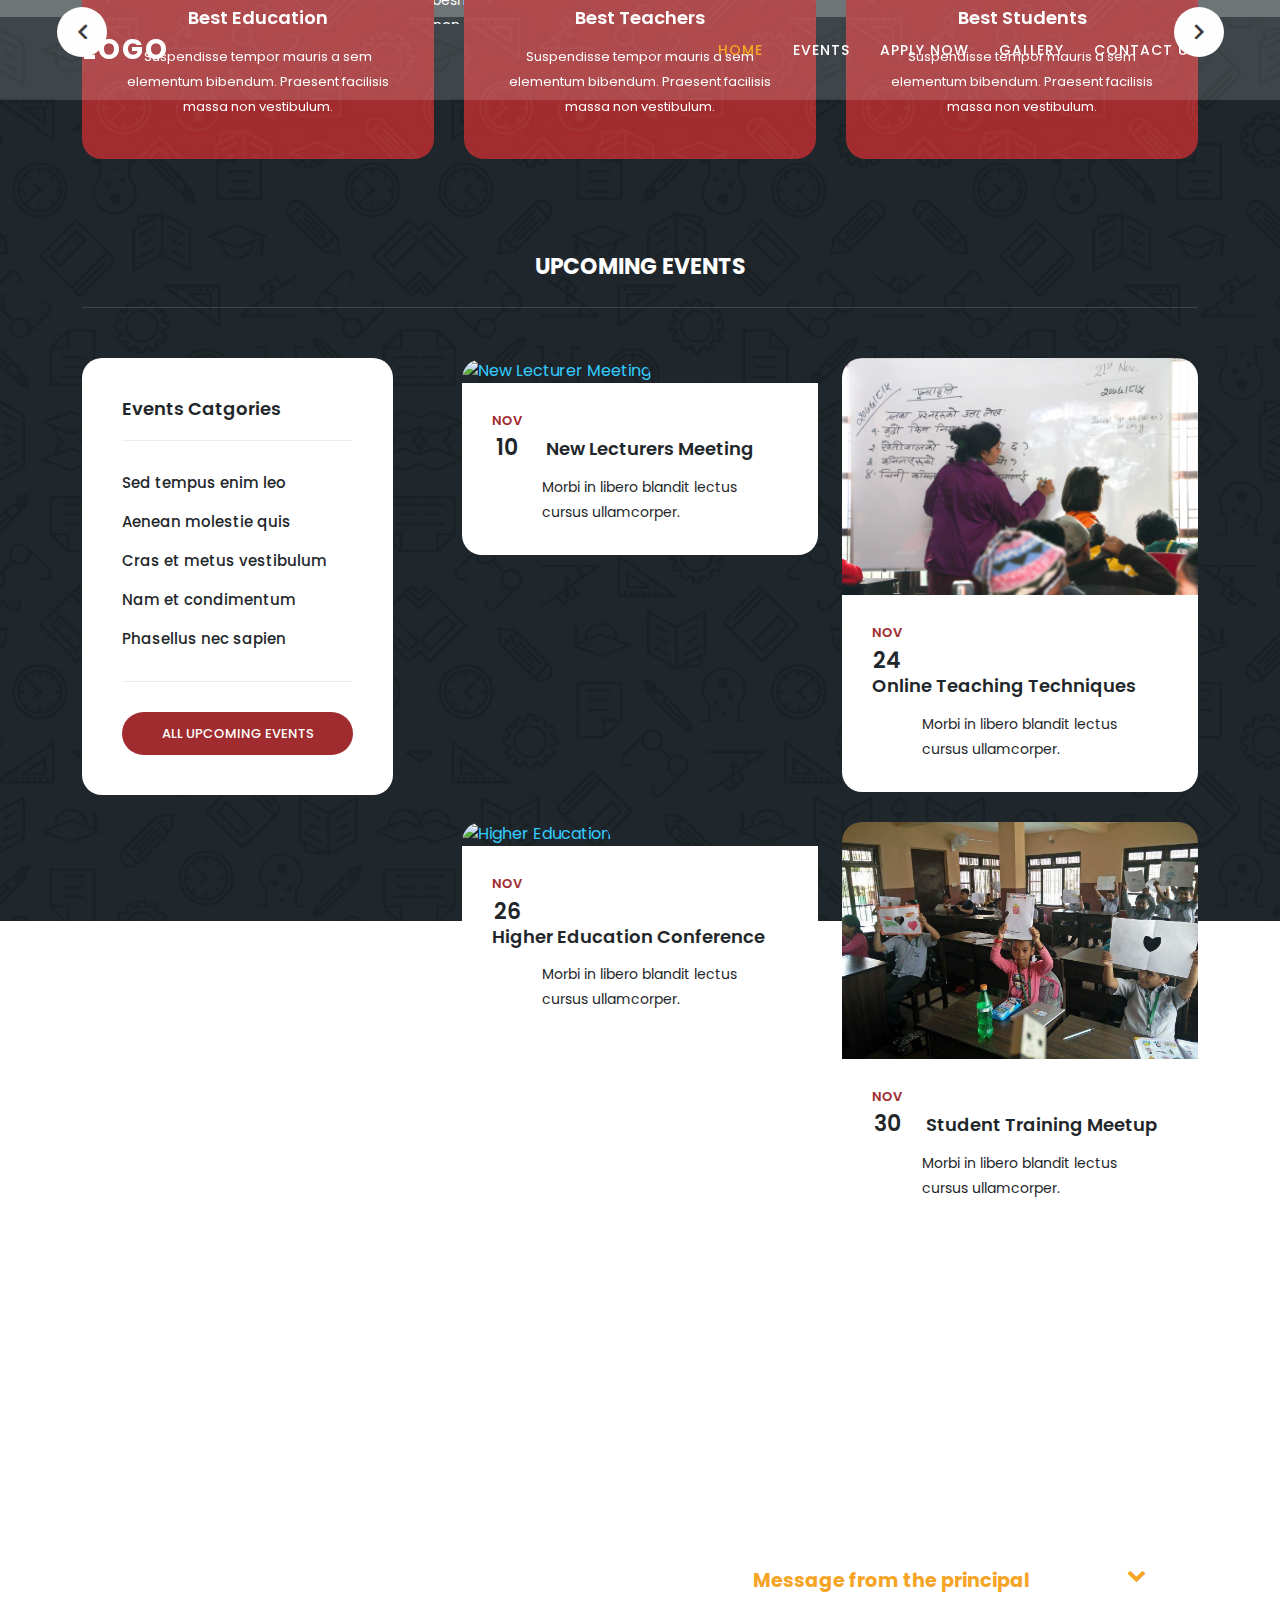
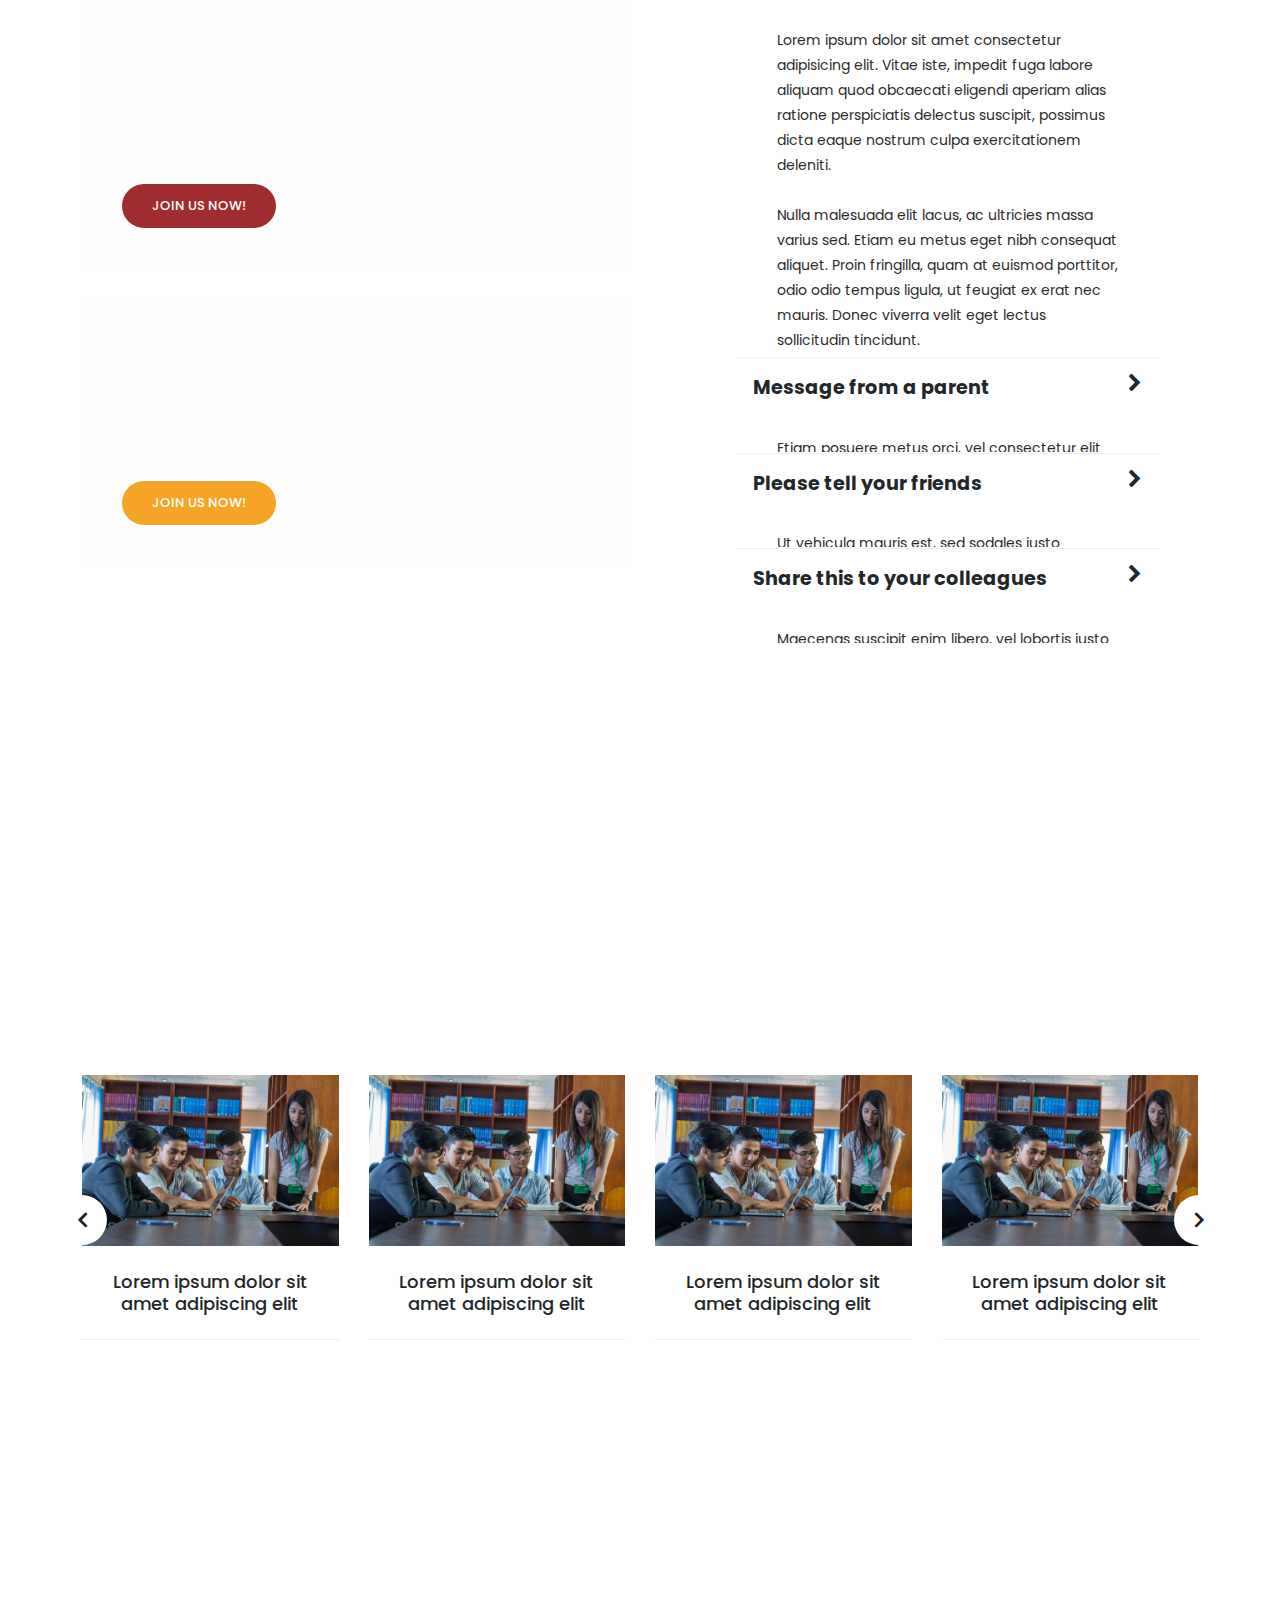
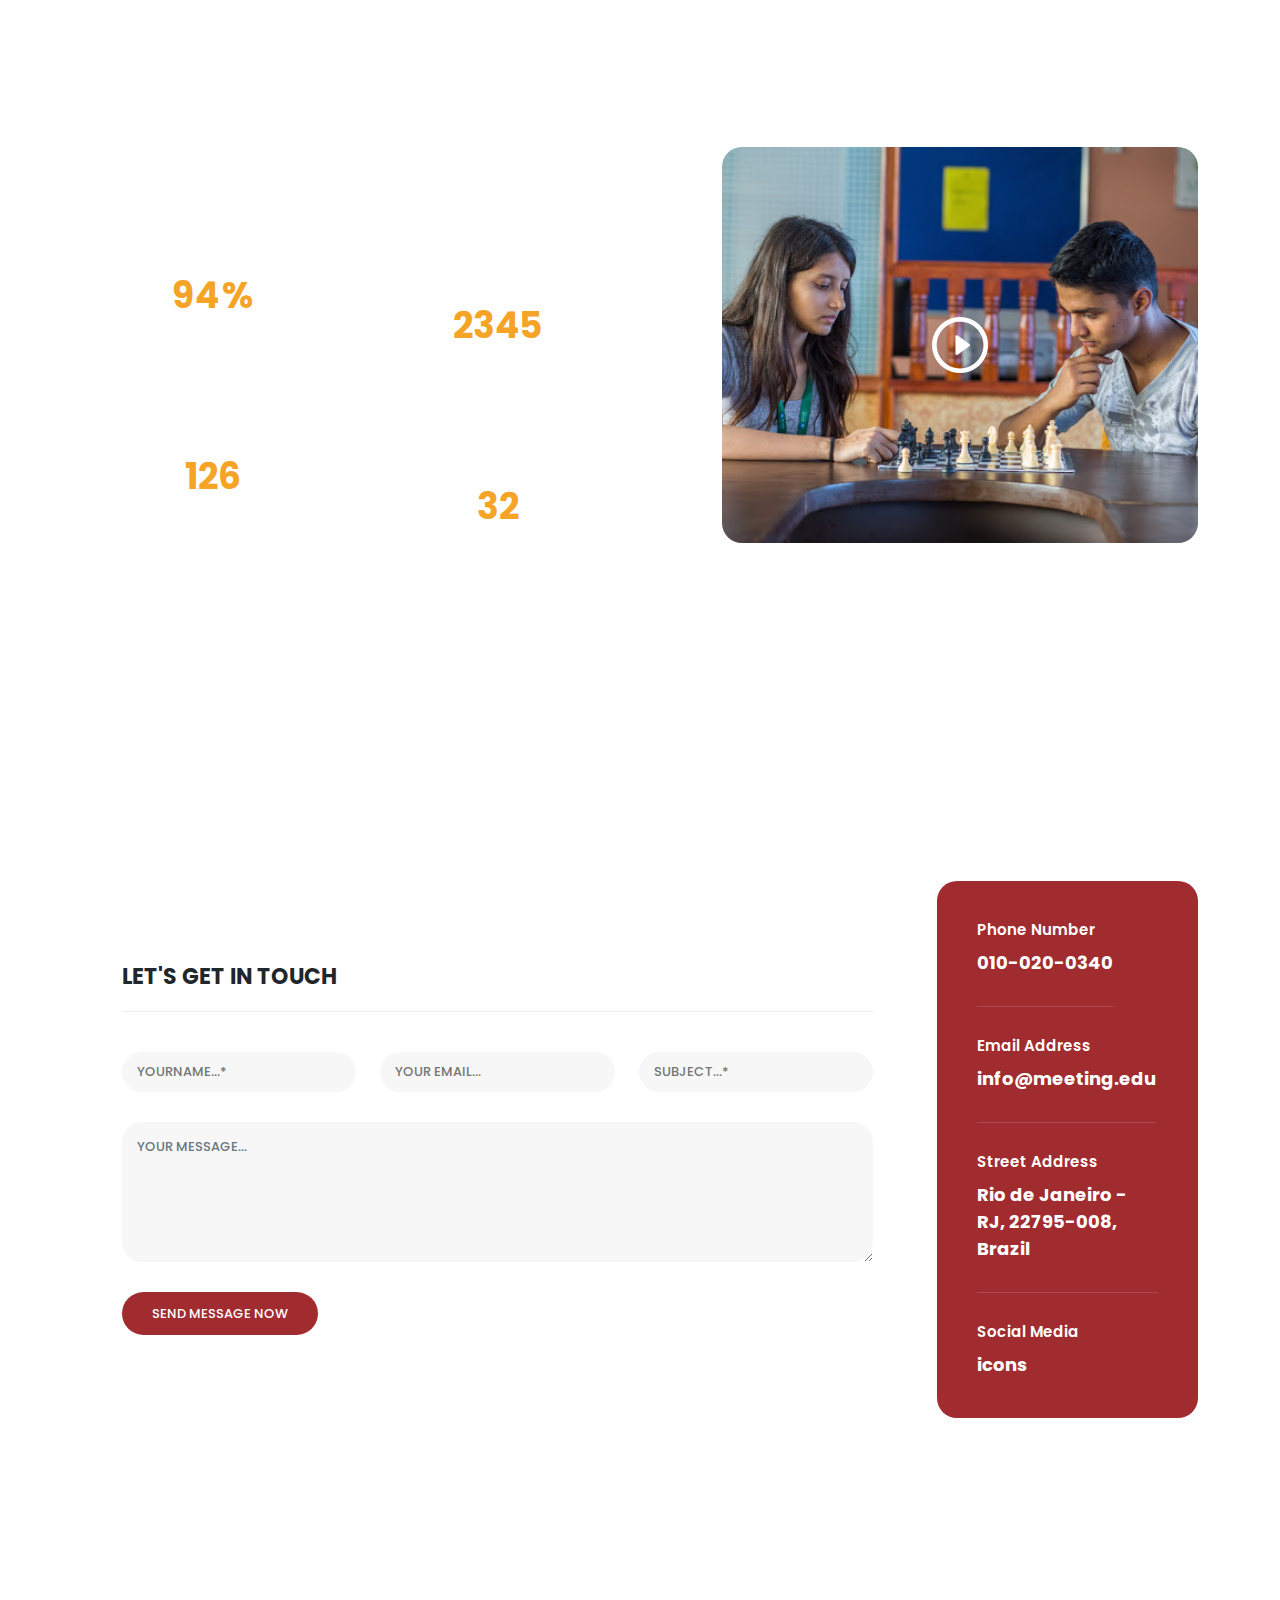
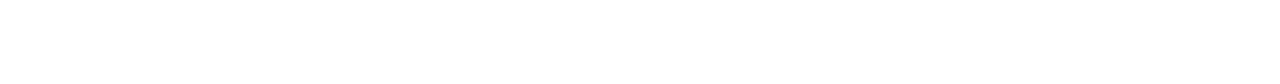
==== commit 22c1d62c: "responsive and copyright" ====
--- a/index.html
+++ b/index.html
@@ -9,7 +9,7 @@
   <meta name="author" content="TemplateMo">
   <link href="https://fonts.googleapis.com/css?family=Poppins:100,200,300,400,500,600,700,800,900" rel="stylesheet">
 
-  <title>Index</title>
+  <title>Machchhindra School</title>
 
   <!-- Bootstrap core CSS -->
   <link href="vendor/bootstrap/css/bootstrap.min.css" rel="stylesheet">
@@ -570,7 +570,7 @@
       </div>
     </div>
     <div class="footer">
-      <p>Copyright © 2022 Edu Meeting Co.
+      <p>Copyright © 2022 Machchhindra School
       </p>
     </div>
   </section>
--- a/assets/css/templatemo-edu-meeting.css
+++ b/assets/css/templatemo-edu-meeting.css
@@ -276,7 +276,7 @@
 .header-area {
   background-color: rgba(250, 250, 250, 0.15);
   position: absolute;
-  top: 40px;
+  /* top: 40px; */
   left: 0;
   right: 0;
   z-index: 100;
@@ -778,6 +778,10 @@
 
 @media screen and (max-width: 767px) {
 
+  .main-banner {
+    top: 13vh;
+  }
+
   .main-banner .caption h6 {
     font-weight: 500;
   }
@@ -787,6 +791,13 @@
   }
 
 }
+@media screen and (max-width: 375px) {
+  .main-banner {
+    top: 14vh;
+  }
+  
+}
+
 
 
 /*
@@ -1003,7 +1014,6 @@
 }
 
 .meeting-item .down-content .date {
-  float: left;
   text-align: center;
   display: inline-block;
   margin-right: 20px;
@@ -1825,7 +1835,7 @@
   }
 
   .services {
-    margin-top: 60px;
+    margin-top: 105px;
   }
 
   section.upcoming-meetings {
